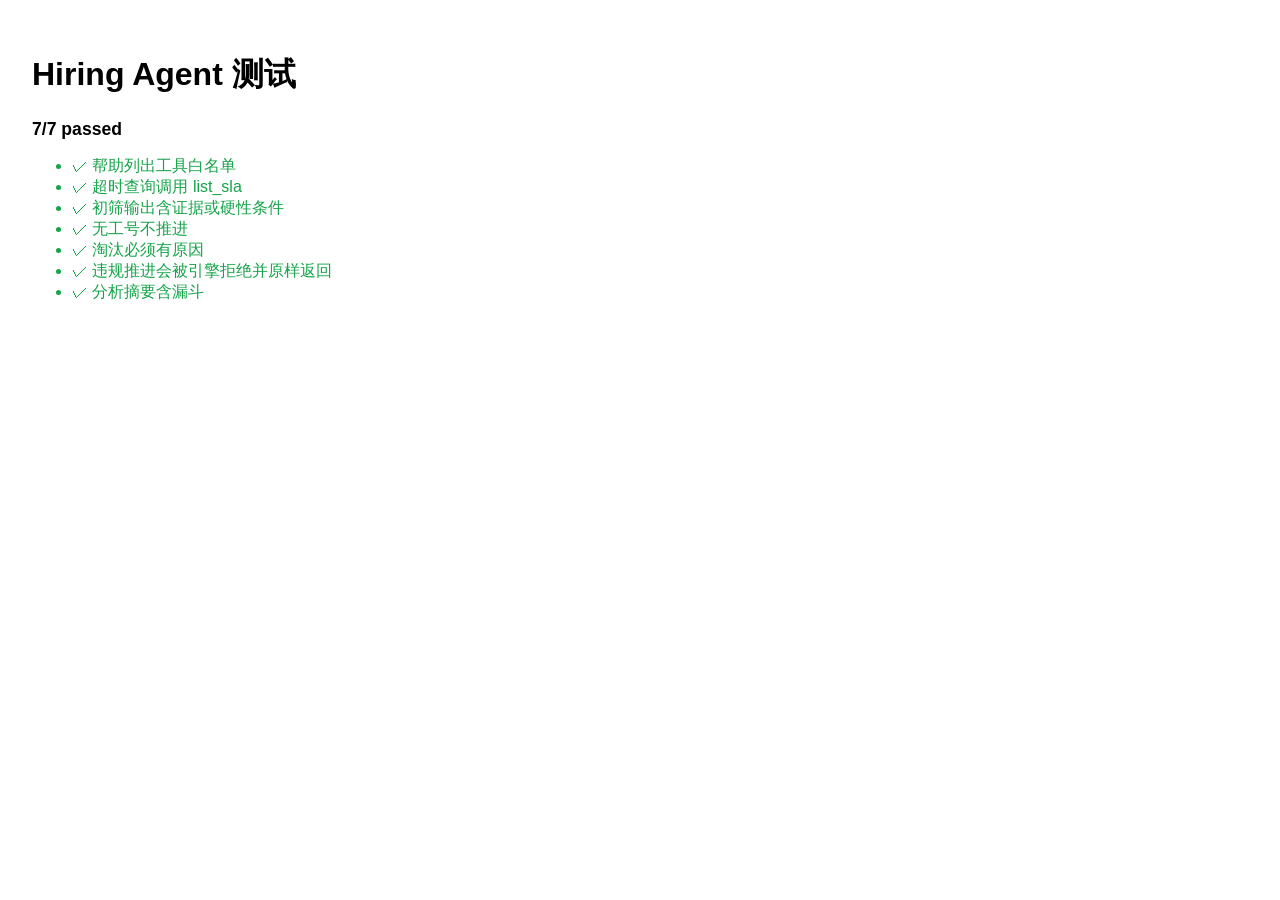
==== tests.html @ 4d64547c "Initial hiring agent demo on shared Hire engine Co-authored-by: Cursor <cursoragent@cursor.com>" ====
<!DOCTYPE html>
<html lang="zh-CN">
<head>
<meta charset="UTF-8"/>
<title>Hiring Agent 测试</title>
<style>
  body { font-family:-apple-system,"PingFang SC",sans-serif; padding:24px; }
  li.pass { color:#16a34a; } li.fail { color:#dc2626; font-weight:600; }
  #summary { font-size:1.1rem; font-weight:700; }
</style>
</head>
<body>
<h1>Hiring Agent 测试</h1>
<div id="summary"></div>
<ul id="out"></ul>
<script src="src/data.js"></script>
<script src="src/engine.js"></script>
<script src="src/agent.js"></script>
<script>
  // 测试用内存态，避免污染 localStorage
  const results = [];
  function test(name, fn) {
    try { fn(); results.push([name, true]); }
    catch (e) { results.push([name + " — " + e.message, false]); }
  }
  function ok(v, msg) { if (!v) throw new Error(msg || "断言失败"); }

  test("帮助列出工具白名单", () => {
    const s = Hire.initState();
    const r = HiringAgent.reply("你能做什么？", s);
    ok(r.text.includes("list_sla") && r.text.includes("screen"));
  });

  test("超时查询调用 list_sla", () => {
    const s = Hire.initState();
    const r = HiringAgent.reply("有哪些超时候选人？", s);
    ok(r.toolsUsed.some((t) => t.tool === "list_sla" && t.ok));
  });

  test("初筛输出含证据或硬性条件", () => {
    const s = Hire.initState();
    const c = s.candidates.find((x) => x.status === "active");
    const r = HiringAgent.reply("初筛 " + c.id, s);
    ok(r.toolsUsed[0].tool === "screen" && r.toolsUsed[0].ok);
    ok(r.text.includes("分") && (r.text.includes("证据") || r.text.includes("硬性")));
  });

  test("无工号不推进", () => {
    const s = Hire.initState();
    const r = HiringAgent.reply("推进下一位", s);
    ok(r.text.includes("工号") || r.text.includes("姓名"));
    ok(!r.toolsUsed.length);
  });

  test("淘汰必须有原因", () => {
    const s = Hire.initState();
    const c = s.candidates.find((x) => x.status === "active");
    const r = HiringAgent.reply("淘汰 " + c.id, s);
    ok(r.text.includes("原因"));
  });

  test("违规推进会被引擎拒绝并原样返回", () => {
    const s = Hire.initState();
    // 找一个在 phone 且反馈未齐的，或 onsite 未录用结论的
    const phone = s.candidates.find((c) => c.status === "active" && Hire.current(c).stage === "phone"
      && !Hire.feedbackComplete(s, c, "phone"));
    const target = phone || s.candidates.find((c) => c.status === "active" && Hire.current(c).stage === "onsite");
    ok(target, "无合适候选人");
    // 清掉 phone 反馈确保失败
    if (Hire.current(target).stage === "phone") {
      s.feedback = s.feedback.filter((f) => !(f.cand === target.id && f.stage === "phone"));
    }
    const r = HiringAgent.reply("推进 " + target.id, s);
    ok(r.toolsUsed[0].tool === "advance");
    ok(!r.toolsUsed[0].ok || r.text.includes("已推进"));
    // 若仍成功（onsite 已建议录用），至少工具被调用
    ok(r.toolsUsed.length === 1);
  });

  test("分析摘要含漏斗", () => {
    const s = Hire.initState();
    const r = HiringAgent.reply("AI 产品经理招聘分析", s);
    ok(r.text.includes("漏斗") && r.toolsUsed[0].ok);
  });

  const passed = results.filter((r) => r[1]).length;
  document.getElementById("summary").textContent = `${passed}/${results.length} passed`;
  document.title = `${passed}/${results.length} passed`;
  document.getElementById("out").innerHTML = results.map(([n, p]) =>
    `<li class="${p ? "pass" : "fail"}">${p ? "✓" : "✕"} ${n}</li>`).join("");
</script>
</body>
</html>
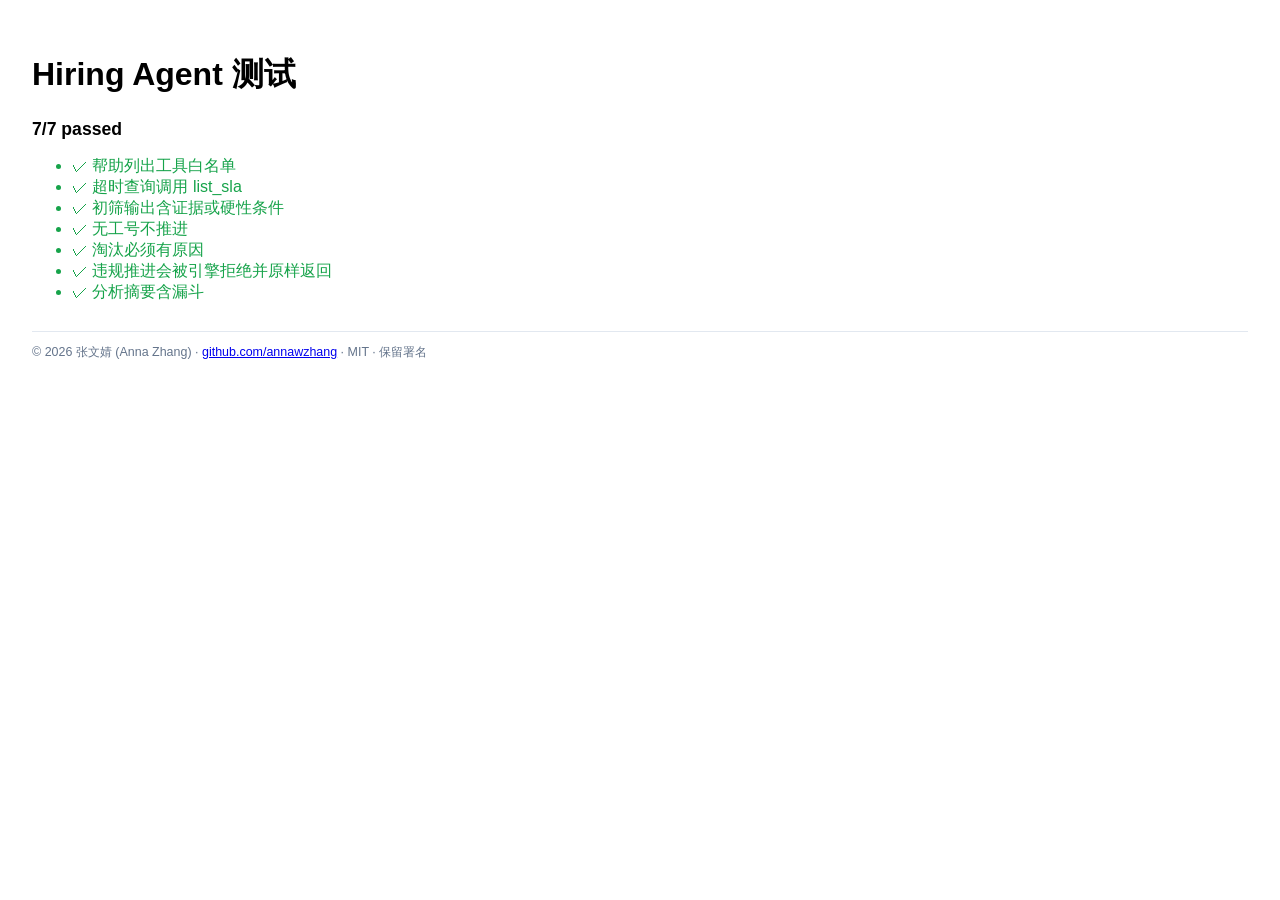
==== commit 49739344: "Add MIT LICENSE, copyright blurb, and Pages attribution footer. Co-authored-by: Cursor <cursoragent@" ====
--- a/tests.html
+++ b/tests.html
@@ -89,5 +89,6 @@
   document.getElementById("out").innerHTML = results.map(([n, p]) =>
     `<li class="${p ? "pass" : "fail"}">${p ? "✓" : "✕"} ${n}</li>`).join("");
 </script>
+<p class="anna-copyright" style="margin-top:28px;padding-top:12px;border-top:1px solid #e2e8f0;color:#64748b;font-size:0.78rem;">© 2026 张文婧 (Anna Zhang) · <a href="https://github.com/annawzhang">github.com/annawzhang</a> · MIT · 保留署名</p>
 </body>
 </html>
